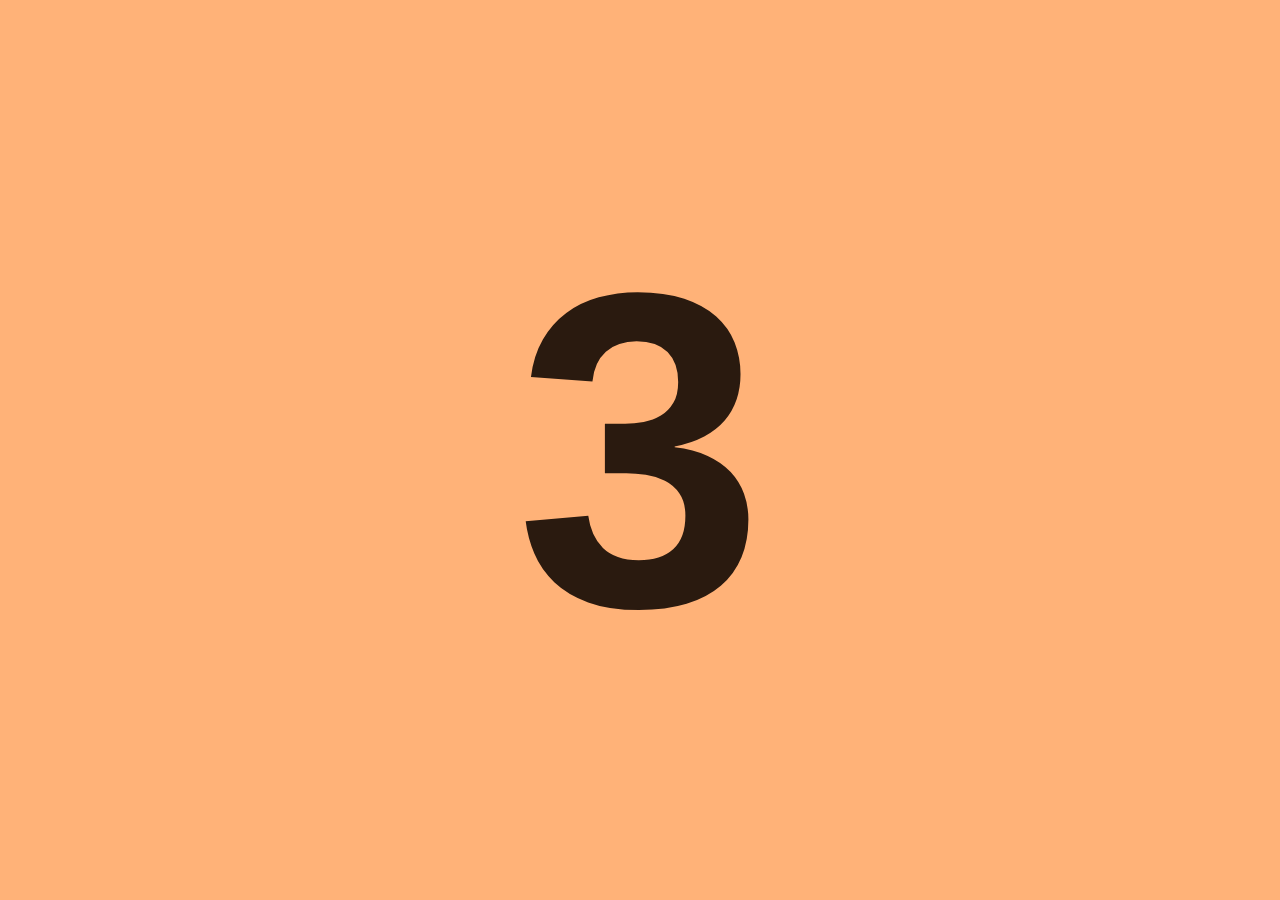
==== game.html @ f94775e2 "Add files via upload" ====
<!doctype html>
<html lang="fr">
  <head>
    <meta charset="UTF-8" />
    <meta name="viewport" content="width=device-width, initial-scale=1.0" />
    <script src="game.js" rel="script" type="text/javascript"></script>
    <link href="game.css" rel="stylesheet" type="text/css" />
    <link rel="shortcut icon" type="image/x-icon" href="images/icon.png" />
    <title>Hide&Go - Game</title>
  </head>

  <body>
    <!-- Écrans de décompte -->
    <div class="countdown-screen screen-3" id="screen3">
      <div class="chiiffre">3</div>
    </div>

    <div class="countdown-screen screen-2" id="screen2">
      <div class="chiiffre">2</div>
    </div>

    <div class="countdown-screen screen-1" id="screen1">
      <div class="chiiffre">1</div>
    </div>

    <!-- dernière page !!!!  -->

  </body>
</html>
---- game.css ----
* {
  margin: 0;
  padding: 0;
  box-sizing: border-box;
}

body {
    min-height: 100vh;
    background-color:  #2a1a0f;
    display: flex;
    flex-direction: column;
}

:root {
  --orange-primary: #f16e24;
  --orange-light: #ffb278;
  --bg-overlay:#2a1a0f;
  --blue-marker: #339af4;
  --creme:  #fff9ea;
}

@font-face {
  font-family: "jaro";
  src: url("ttf/Jaro-Regular.ttf") format("truetype");
}

@font-face {
  font-family: "bebas";
  src: url("ttf/BebasNeue-Regular.ttf") format("truetype");
}

.countdown-screen {
  position: fixed;
  top: 0;
  left: 0;
  width: 100vw;
  height: 100vh;
  display: flex;
  justify-content: center;
  align-items: center;
  opacity: 0;
  transform: scale(0.9);
  transition: all 0.6s ease;
}

.countdown-screen.active {
  opacity: 1;
  transform: scale(1);
}

.countdown-screen.exit {
  opacity: 0;
  transform: scale(1.1);
}

.screen-3 {
  background: var(--orange-light);
}

.screen-2 {
  background: var(--bg-overlay);
}

.screen-1 {
  background: var(--orange-light);
}

.chiiffre {
  font-size: 35vw;
  font-family: jaro, sans-serif;
  font-weight: bold;
  color: var(--bg-overlay);
  line-height: 1;
}

.screen-2 .chiiffre {
  color: var(--orange-light);
}

/* page de fin */
.profile-page {
  position: fixed;
  top: 0;
  left: 0;
  width: 100vw;
  height: 100vh;
  background: var(--bg-overlay);
  display: none;
  opacity: 0;
  animation: fin 1s ease forwards;
}

@keyframes fin {
  to {
    opacity: 1;
  }
}

.profile-page.show {
  display: block;
}
/* a force de coder je n'ai mm plus besoin de commenter */
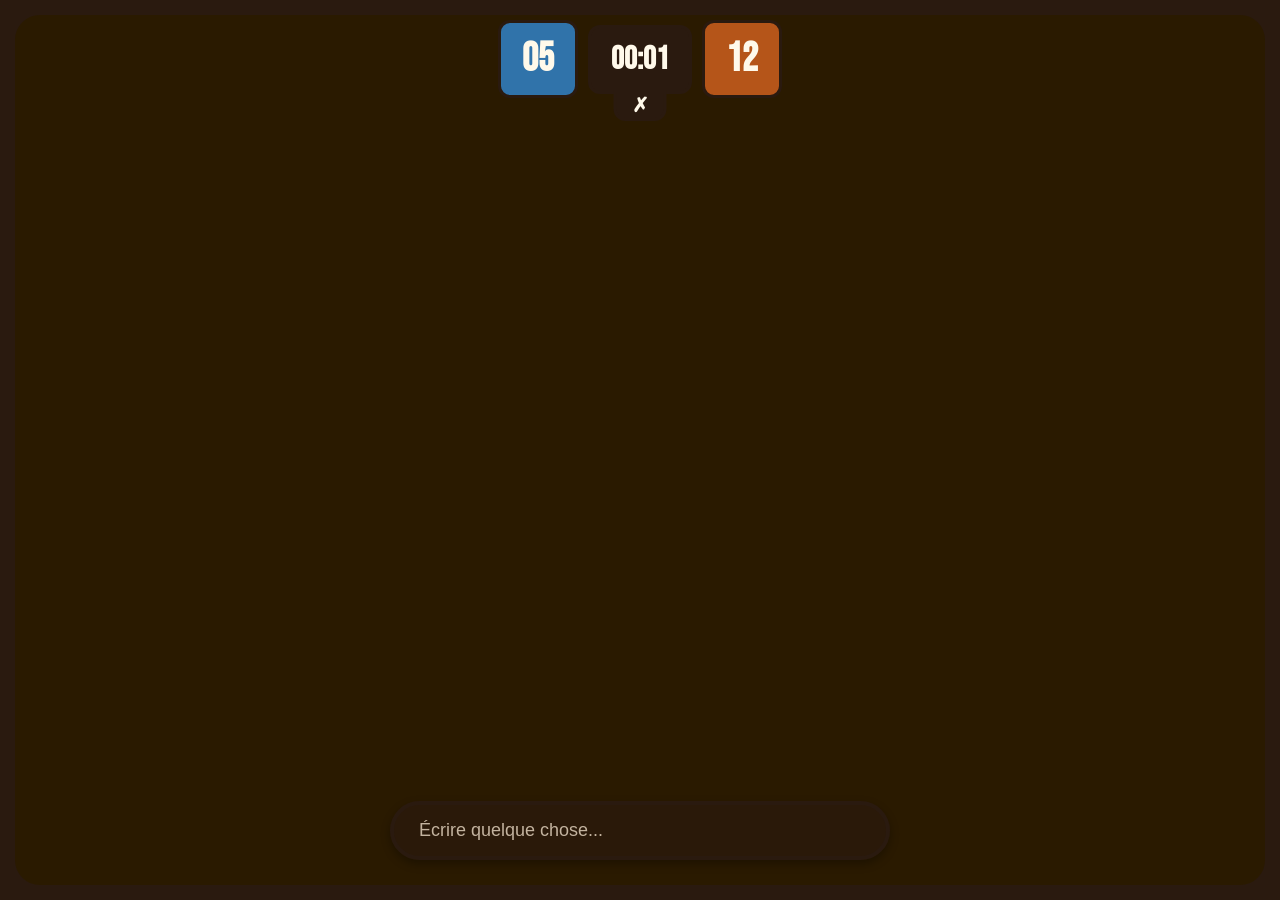
==== commit ee5d8b89: "Refactor game.html for Mapbox and stylingt Updated HTML structure and added Mapbox integration." ====
--- a/game.html
+++ b/game.html
@@ -3,27 +3,247 @@
   <head>
     <meta charset="UTF-8" />
     <meta name="viewport" content="width=device-width, initial-scale=1.0" />
-    <script src="game.js" rel="script" type="text/javascript"></script>
-    <link href="game.css" rel="stylesheet" type="text/css" />
     <link rel="shortcut icon" type="image/x-icon" href="images/icon.png" />
+    <script src="https://api.mapbox.com/mapbox-gl-js/v3.18.1/mapbox-gl.js"></script>
     <title>Hide&Go - Game</title>
   </head>
 
   <body>
-    <!-- Écrans de décompte -->
-    <div class="countdown-screen screen-3" id="screen3">
-      <div class="chiiffre">3</div>
-    </div>
-
-    <div class="countdown-screen screen-2" id="screen2">
-      <div class="chiiffre">2</div>
-    </div>
-
-    <div class="countdown-screen screen-1" id="screen1">
-      <div class="chiiffre">1</div>
-    </div>
-
-    <!-- dernière page !!!!  -->
-
+    <!-- svp il est 01h du mat, un ptit sous please🥀-->
+    <style>
+      * {
+        margin: 0;
+        padding: 0;
+        box-sizing: border-box;
+      }
+
+      body {
+        margin: 0;
+        padding: 0;
+        overflow: hidden;
+        background-color: #2a1a00;
+      }
+
+      :root {
+        --orange-primary: #f16e24;
+        --orange-light: #ffb278;
+        --bg-overlay: #2a1a0f;
+        --blue-marker: #339af4;
+        --creme: #fff9ea;
+      }
+
+      @font-face {
+        font-family: "jaro";
+        src: url("ttf/Jaro-Regular.ttf") format("truetype");
+      }
+
+      @font-face {
+        font-family: "bebas";
+        src: url("ttf/BebasNeue-Regular.ttf") format("truetype");
+      }
+
+      #map {
+        position: absolute;
+        top: 0;
+        bottom: 0;
+        width: 100%;
+        z-index: 1;
+      }
+
+      /* Cadre avec coins arrondis et encoche */
+      .phone-frame {
+        position: absolute;
+        top: 0;
+        left: 0;
+        right: 0;
+        bottom: 0;
+        pointer-events: none; /* Permet de cliquer à travers le cadre */
+        z-index: 1000;
+      }
+
+      .phone-frame::before {
+        content: "";
+        position: absolute;
+        top: 0;
+        left: 0;
+        right: 0;
+        bottom: 0;
+        border: 15px solid var(--bg-overlay);
+        border-radius: 40px;
+      }
+
+      .coins {
+        position: absolute;
+        top: 0;
+        left: 0;
+        right: 0;
+        bottom: 0;
+        pointer-events: none; 
+        z-index: 1000;
+      }
+
+      .coins::before {
+        content: "";
+        position: absolute;
+        top: 0;
+        left: 0;
+        right: 0;
+        bottom: 0;
+        border: 15px solid var(--bg-overlay);
+      }
+
+      /* Encoche du haut avec scores */
+      .les_trucs {
+        position: absolute;
+        top: 20px;
+        left: 50%;
+        transform: translateX(-50%);
+        display: flex;
+        gap: 10px;
+        align-items: center;
+        z-index: 1001;
+      }
+
+      .score-box {
+        background: rgba(51, 154, 244, 0.699);
+        border: 3px solid var(--bg-overlay);
+        border-radius: 12px;
+        padding: 12px 20px;
+        font-family: "bebas", sans-serif;
+        font-weight: bold;
+        font-size: 40px;
+        color: var(--creme);
+        min-width: 80px;
+        text-align: center;
+      }
+
+      .time-box {
+        background: var(--bg-overlay);
+        border: 3px solid var(--bg-overlay);
+        border-radius: 12px;
+        padding: 12px 20px;
+        font-family: "bebas", sans-serif;
+        font-weight: bold;
+        font-size: 32px;
+        color: var(--creme);
+        min-width: 100px;
+        text-align: center;
+      }
+
+      .score-box.orange {
+        background: rgba(241, 110, 36, 0.7);
+      }
+
+      .quitter {
+        background: var(--bg-overlay);
+        border: 3px solid var(--bg-overlay);
+        border-radius: 0 0 12px 12px;
+        padding: 0px 15px;
+        font-family: "bebas", sans-serif;
+        font-weight: bold;
+        font-size: 20px;
+        color: var(--creme);
+        text-align: center;
+        position: absolute;
+        top: 90px;
+        left: 50%;
+        transform: translateX(-50%);
+        z-index: 1001;
+      }
+
+      /* Bulle de chat en bas */
+.chat-bubble {
+  position: absolute;
+  bottom: 40px;
+  left: 50%;
+  transform: translateX(-50%);
+  width: 85%;
+  max-width: 500px;
+  z-index: 1001;
+  pointer-events: auto;
+}
+
+.chat-input-container {
+  background: rgba(42, 26, 15, 0.651);
+  border: 4px solid var(--bg-overlay);
+  border-radius: 30px;
+  padding: 15px 25px;
+  box-shadow: 0 4px 10px rgba(0, 0, 0, 0.3);
+  font-family: "bebas", sans-serif;
+}
+
+.chat-input {
+  width: 100%;
+  background: transparent;
+  border: none;
+  outline: none;
+  font-family: Arial, sans-serif;
+  font-size: 18px;
+  color: #d4c4b0;
+  font-weight: 500;
+}
+
+.chat-input::placeholder {
+  color: #d4c4b0;
+  opacity: 0.9;
+}
+    </style>
+
+    <div id="map"></div>
+    <div class="phone-frame"></div>
+    <div class="coins"></div>
+
+    <div class="les_trucs">
+      <div class="score-box">05</div>
+      <div class="time-box" id="timer">00:01</div>
+      <div class="score-box orange">12</div>
+  </div>
+
+    <button class="quitter" onclick="window.location.href='map.html'">✗</button>
+
+<div class="chat-bubble">
+  <div class="chat-input-container">
+    <input type="text" class="chat-input" placeholder="Écrire quelque chose..." />
+  </div>
+</div>
+
+    <script>
+      mapboxgl.accessToken =
+        "pk.eyJ1IjoiMG1lZ2kiLCJhIjoiY21sYTBvcWhpMDdsdjNjczllc2g1MG9wdiJ9.YimNKLbg4uZX5HxWl7-Vmw";
+      const map = new mapboxgl.Map({
+        container: "map",
+        style: "mapbox://styles/mapbox/standard", // Use the standard style for the map
+        projection: "globe", // display the map as a globe
+        zoom: 17, // initial zoom level, 0 is the world view, higher values zoom in
+        center: [2.4058, 48.8757], // la ou on veux centre, moi c paris 19e arrondissement, porte des lilas
+        // //
+      });
+
+      map.addControl(new mapboxgl.NavigationControl());
+      map.scrollZoom.disable();
+
+      map.on("style.load", () => {
+        map.setFog({}); // Set the default atmosphere style
+      });
+
+      // Timer qui s'écoule //
+      let totalSeconds = 0 * 60 + 1; // Commence à 00:00 //
+      const timerElement = document.getElementById("timer");
+
+      function updateTimer() {
+        totalSeconds++;
+        const minutes = Math.floor(totalSeconds / 60);
+        const seconds = totalSeconds % 60;
+        timerElement.textContent =
+          String(minutes).padStart(2, "0") +
+          ":" +
+          String(seconds).padStart(2, "0");
+      }
+
+      // Met à jour le timer chaque seconde//
+      setInterval(updateTimer, 1000);
+    </script>
+
+    <!-- TT SE TRAVAIL SANS MM ETRE PAYER !!!!!! 🥀🥀-->
   </body>
 </html>
